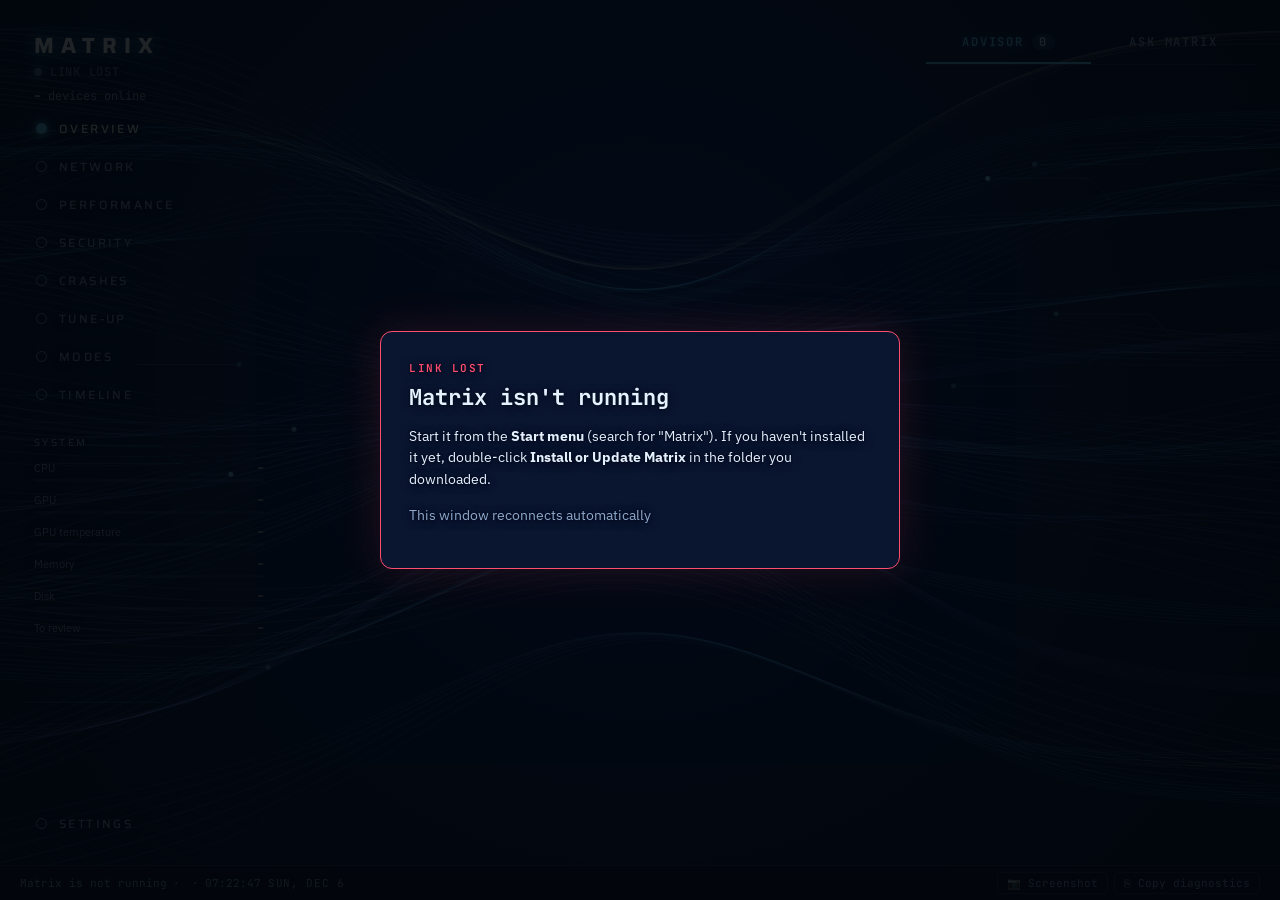
==== index.html @ edccc5d1 "Initial commit: Matrix 0.11.14 Windows system-monitoring desktop app for Rob's ASUS ROG Strix laptop" ====
<!DOCTYPE html>
<html lang="en">
<head>
  <meta charset="UTF-8">
  <meta name="viewport" content="width=device-width, initial-scale=1.0">
  <title>Matrix</title>
  <link rel="manifest" href="manifest.webmanifest">
  <link rel="icon" href="icons/matrix-192.png">
  <meta name="theme-color" content="#05080d">
  <link rel="preconnect" href="https://fonts.googleapis.com">
  <link rel="preconnect" href="https://fonts.gstatic.com" crossorigin>
  <link rel="stylesheet" href="https://fonts.googleapis.com/css2?family=Saira:wght@300;500;700&family=IBM+Plex+Sans:wght@400;500;600&family=JetBrains+Mono:wght@400;500&display=swap">
  <link rel="stylesheet" href="css/styles.css">
</head>
<body>
  <!-- Side menu · the selected view · Advisor / Ask Matrix (device details slide over it) -->
  <main class="workspace">
    <nav class="rail hud-frame" aria-label="Views">
      <div class="brand">
        <h1>MATRIX<span class="brand-sub">Live system intelligence</span></h1>
        <div class="status-line" id="status-line" aria-live="polite">
          <span class="status-dot"></span><span id="status-text">Connecting…</span>
        </div>
        <p class="brand-devices"><span id="stat-online">–</span> devices online</p>
      </div>

      <a class="rail-item" href="#overview" data-view="overview">
        <svg viewBox="0 0 24 24" aria-hidden="true"><rect x="3" y="3" width="8" height="8" rx="1.5"/><rect x="13" y="3" width="8" height="8" rx="1.5"/><rect x="3" y="13" width="8" height="8" rx="1.5"/><rect x="13" y="13" width="8" height="8" rx="1.5"/></svg>
        <span>Overview</span></a>
      <a class="rail-item" href="#network" data-view="network">
        <svg viewBox="0 0 24 24" aria-hidden="true"><circle cx="12" cy="5" r="2.5"/><circle cx="5" cy="19" r="2.5"/><circle cx="19" cy="19" r="2.5"/><path d="M12 7.5v5M12 12.5 6.5 17M12 12.5l5.5 4.5"/></svg>
        <span>Network</span><span class="rail-badge" id="badge-network" hidden></span></a>
      <a class="rail-item" href="#performance" data-view="performance">
        <svg viewBox="0 0 24 24" aria-hidden="true"><path d="M3 12h4l2.5-6 5 12 2.5-6H21"/></svg>
        <span>Performance</span></a>
      <a class="rail-item" href="#security" data-view="security">
        <svg viewBox="0 0 24 24" aria-hidden="true"><path d="M12 3 4.5 6v5.5c0 4.5 3.2 8.2 7.5 9.5 4.3-1.3 7.5-5 7.5-9.5V6L12 3Z"/><path d="m9 12 2 2 4-4"/></svg>
        <span>Security</span></a>
      <a class="rail-item" href="#events" data-view="events">
        <svg viewBox="0 0 24 24" aria-hidden="true"><path d="M12 3.5 2.5 20h19L12 3.5Z"/><path d="M12 10v4.5M12 17.2v.1"/></svg>
        <span>Crashes</span><span class="rail-badge" id="badge-events" hidden></span></a>
      <a class="rail-item" href="#tuneup" data-view="tuneup">
        <svg viewBox="0 0 24 24" aria-hidden="true"><path d="M5 4v16M12 4v16M19 4v16"/><rect x="3" y="7" width="4" height="3" rx="1"/><rect x="10" y="13" width="4" height="3" rx="1"/><rect x="17" y="9" width="4" height="3" rx="1"/></svg>
        <span>Tune-up</span></a>
      <a class="rail-item" href="#modes" data-view="modes">
        <svg viewBox="0 0 24 24" aria-hidden="true"><path d="M12 3.5v3M12 17.5v3M4.6 7l2.6 1.5M16.8 15.5l2.6 1.5M4.6 17l2.6-1.5M16.8 8.5l2.6-1.5"/><circle cx="12" cy="12" r="4"/></svg>
        <span>Modes</span></a>
      <a class="rail-item" href="#timeline" data-view="timeline">
        <svg viewBox="0 0 24 24" aria-hidden="true"><circle cx="12" cy="12" r="8.5"/><path d="M12 7v5l3.5 2"/></svg>
        <span>Timeline</span></a>
      <section class="rail-sys" aria-label="System">
        <span class="label">System</span>
        <div class="meter"><span>CPU</span><b id="m-cpu">–</b><div class="bar" id="bar-cpu"><i></i></div></div>
        <div class="meter"><span id="m-gpu-label">GPU</span><b id="m-gpu">–</b><div class="bar" id="bar-gpu"><i></i></div></div>
        <div class="meter"><span>GPU temperature</span><b id="m-temp">–</b><div class="bar" id="bar-temp"><i></i></div></div>
        <div class="meter"><span>Memory</span><b id="m-mem">–</b><div class="bar" id="bar-mem"><i></i></div></div>
        <div class="meter"><span>Disk</span><b id="m-disk">–</b><div class="bar" id="bar-disk"><i></i></div></div>
        <div class="meter"><span>To review</span><b id="stat-advice">–</b></div>
      </section>

      <a class="rail-item rail-item--bottom" href="#settings" data-view="settings">
        <svg viewBox="0 0 24 24" aria-hidden="true"><circle cx="12" cy="12" r="3"/><path d="M12 2.5v3M12 18.5v3M2.5 12h3M18.5 12h3M5.3 5.3l2.1 2.1M16.6 16.6l2.1 2.1M5.3 18.7l2.1-2.1M16.6 7.4l2.1-2.1"/></svg>
        <span>Settings</span></a>
    </nav>

    <section class="main hud-frame">
      <div class="view" id="view-overview" data-view="overview"></div>
      <div class="view" id="view-network" data-view="network" hidden></div>
      <div class="view" id="view-performance" data-view="performance" hidden></div>
      <div class="view" id="view-security" data-view="security" hidden></div>
      <div class="view" id="view-events" data-view="events" hidden></div>
      <div class="view" id="view-tuneup" data-view="tuneup" hidden></div>
      <div class="view" id="view-modes" data-view="modes" hidden></div>
      <div class="view" id="view-timeline" data-view="timeline" hidden></div>
      <div class="view" id="view-settings" data-view="settings" hidden></div>
    </section>

    <div class="side hud-frame">
      <nav class="tabs" role="tablist">
        <button class="tab is-active" type="button" role="tab" data-tab="advisor">
          Advisor <span class="count" id="advisor-count">0</span></button>
        <button class="tab" type="button" role="tab" data-tab="chat">Ask Matrix</button>
      </nav>
      <div class="side-body">
        <aside class="advisor-panel" id="advisor" aria-label="Advisor"></aside>
        <aside class="chat-panel" id="chat" aria-label="Ask Matrix" hidden></aside>
      </div>
      <!-- Device details slide over both tabs -->
      <aside class="details-panel" id="details" aria-live="polite" hidden></aside>
    </div>
  </main>

  <footer class="statusbar">
    <span id="footer-status">Waiting for Matrix…</span>
    <span class="statusbar-sep">·</span> <span id="footer-version"></span>
    <span class="statusbar-sep">·</span>
    <span class="clock"><span id="clock-time"></span> <span class="clock-date" id="clock-date"></span></span>
    <span class="statusbar-tools">
      <button class="tool-btn" type="button" data-tool="screenshot" title="Copy a screenshot of this window, ready to paste">📷 Screenshot</button>
      <button class="tool-btn" type="button" data-tool="diagnostics" title="Copy a troubleshooting report, ready to paste">⎘ Copy diagnostics</button>
    </span>
  </footer>

  <!-- Shown when the background server isn't running -->
  <div class="offline" id="offline" hidden>
    <div class="offline-card">
      <p class="offline-kicker">Link lost</p>
      <h2>Matrix isn't running</h2>
      <p>Start it from the <strong>Start menu</strong> (search for "Matrix"). If you haven't installed it yet,
        double-click <strong>Install or Update Matrix</strong> in the folder you downloaded.</p>
      <p class="dim">This window reconnects automatically<span class="dots"></span></p>
    </div>
  </div>

  <!-- A small notice for button results ("Opened Windows Update") -->
  <div class="toast" id="toast" role="status" hidden></div>

  <script type="module" src="js/app.js"></script>
</body>
</html>
---- css/styles.css ----
/* ==========================================================================
   Matrix — live system dashboard
   All colors live in :root so the theme can be changed in one place.
   ========================================================================== */

:root {
  --bg: #020817;
  --bg-elev: #08132b;
  --bg-panel: #0a1530;
  --border: rgba(120, 190, 255, 0.16);
  --text: #e6f1ff;
  --text-dim: #8fa9cc;

  --accent: #5fd4ff;
  --accent-dim: rgba(95, 212, 255, 0.14);
  --offline: #58739a;

  --sev-critical: #ff4d6d;
  --sev-high: #ff9ecf;
  --sev-medium: #ffc93d;
  --sev-low: #5fd4ff;
  --sev-info: #58739a;

  --argus: #5fd4ff;
  --momus: #c792ff;
  --gold: #f5d27a;

  --font-ui: 'IBM Plex Sans', "Segoe UI", system-ui, sans-serif;
  --font-display: 'Saira', "Segoe UI", system-ui, sans-serif;
  --font-mono: 'JetBrains Mono', ui-monospace, "SFMono-Regular", Menlo, Consolas, monospace;

  --left-width: 330px;
  --right-width: 380px;
  --glow: 0 0 18px rgba(95, 212, 255, 0.25);
}

* { box-sizing: border-box; }
[hidden] { display: none !important; }

html, body { height: 100%; margin: 0; }

/* Thin, themed scrollbars everywhere, instead of the OS's default light gray one.
   The thumb is transparent by default and only fades in while `.is-scrolling` is set
   on <body> (js/app.js toggles it on scroll and clears it ~900ms after the last scroll
   event) -- so it's there while you're actually using the scroll wheel and gone the
   rest of the time, instead of sitting on screen permanently. */
* {
  scrollbar-width: none;
  scrollbar-color: rgba(95, 212, 255, 0.3) transparent;
}
body.is-scrolling * { scrollbar-width: thin; }
::-webkit-scrollbar { width: 10px; height: 10px; }
::-webkit-scrollbar-track { background: transparent; }
::-webkit-scrollbar-thumb {
  background-color: transparent;
  border-radius: 6px;
  border: 2px solid transparent;
  background-clip: padding-box;
  transition: background-color 0.4s ease;
}
body.is-scrolling ::-webkit-scrollbar-thumb { background-color: rgba(95, 212, 255, 0.25); }
body.is-scrolling ::-webkit-scrollbar-thumb:hover { background-color: rgba(95, 212, 255, 0.45); background-clip: padding-box; }
::-webkit-scrollbar-corner { background: transparent; }
/* Chrome still draws its own gray up/down arrow buttons at each end of the track
   unless told not to -- left over from the first pass, and the mismatched OS-gray
   square against the thin cyan thumb is what read as a "glitchy" scrollbar. */
::-webkit-scrollbar-button { display: none; width: 0; height: 0; }

body {
  display: grid;
  grid-template-rows: 1fr auto;
  background: var(--bg);
  color: var(--text);
  font-family: var(--font-ui);
  font-size: 14px;
  overflow: hidden;
  text-shadow: 0 1px 10px rgba(2, 8, 23, 0.95), 0 0 2px rgba(2, 8, 23, 0.8);
}

.mono { font-family: var(--font-mono); }

/* --- Links ---------------------------------------------------------------- */

.link { stroke: var(--accent); stroke-opacity: 0.3; stroke-width: 2; }

.link-flow {
  stroke: var(--accent);
  stroke-width: 2;
  stroke-linecap: round;
  stroke-dasharray: 4 14;
  animation: flow 1.2s linear infinite;
}

.link.is-down { stroke: var(--offline); stroke-opacity: 0.6; stroke-dasharray: 6 6; }
.link-flow.is-down { display: none; }

@keyframes flow { to { stroke-dashoffset: -18; } }

/* --- Nodes ---------------------------------------------------------------- */

.node { cursor: pointer; outline: none; --type-color: var(--accent); }

.node-halo {
  fill: var(--type-color);
  fill-opacity: 0.14;
  stroke: var(--type-color);
  stroke-width: 1.5;
  stroke-opacity: 0;
  opacity: 0;
  transition: opacity 0.2s;
}

.node:hover .node-halo,
.node:focus-visible .node-halo { opacity: 0.6; }
.node.is-selected .node-halo { opacity: 1; stroke-opacity: 0.8; }

/* Slow-spinning dashed ring, like the Living Look's satellite orbits -- gives
   each device a bit of quiet motion instead of sitting as a static dot. */
.node-orbit {
  fill: none;
  stroke: var(--type-color);
  stroke-opacity: 0.3;
  stroke-width: 1;
  stroke-dasharray: 2 8;
  transform-box: fill-box;
  transform-origin: center;
  animation: node-orbit-spin 16s linear infinite;
}
@keyframes node-orbit-spin { to { transform: rotate(360deg); } }
.node.is-offline .node-orbit { display: none; }

/* Type-tinted glass: a translucent color wash per device type/status,
   a bright ring on top, and a small specular arc for a glassy feel. */
.node-tint { fill: var(--type-color); opacity: 0.2; }

.node-core {
  fill: none;
  stroke: var(--type-color);
  stroke-width: 2;
  filter: drop-shadow(0 0 5px var(--type-color));
}

.node-specular { stroke: #fff; stroke-opacity: 0.22; stroke-width: 2.5; }

.node-glyph {
  fill: var(--type-color);
  font: 700 14px var(--font-mono);
  letter-spacing: 0.06em;
  text-anchor: middle;
}

.node-name { fill: var(--text); font: 600 14px var(--font-ui); text-anchor: middle; }
.node-ip { fill: var(--text-dim); font: 11px var(--font-mono); text-anchor: middle; }
.node-traffic { fill: var(--type-color); font: 11px var(--font-mono); text-anchor: middle; }

/* Outline labels in the background color so links passing behind them stay readable. */
.node-name, .node-ip, .node-traffic {
  paint-order: stroke;
  stroke: var(--bg);
  stroke-width: 5px;
  stroke-linejoin: round;
}

.node-status {
  fill: var(--accent);
  stroke: var(--bg);
  stroke-width: 3;
  animation: pulse 2s ease-in-out infinite;
}

@keyframes pulse { 50% { opacity: 0.45; } }

.node-badge circle { fill: var(--sev-high); stroke: var(--bg); stroke-width: 2; }
.node-badge-text { fill: #111; font: 700 11px var(--font-mono); text-anchor: middle; }
.node-badge.is-hidden { display: none; }

/* Offline state -- the JS sets --type-color to var(--offline) already; this
   just adjusts what doesn't come from that variable. */
.node.is-offline .node-core { stroke-dasharray: 4 4; filter: none; }
.node.is-offline .node-specular { display: none; }
.node.is-offline .node-traffic { fill: var(--offline); }
.node.is-offline .node-name { fill: var(--text-dim); }
.node.is-offline .node-status { fill: var(--sev-critical); animation: none; }

/* Devices with high/critical alerts -- --type-color is already sev-critical. */
.node.is-threat .node-badge circle { fill: var(--sev-critical); }
.node.is-threat .node-halo { fill-opacity: 0.14; }

/* Nodes fade in when they first appear */
.node { animation: node-in 0.6s ease-out; }
@keyframes node-in { from { opacity: 0; } }

.panel-header {
  position: sticky;
  top: 0;
  display: flex;
  align-items: center;
  gap: 12px;
  padding: 18px 20px;
  background: var(--bg-panel);
  border-bottom: 1px solid var(--border);
}

.panel-glyph {
  display: grid;
  place-items: center;
  width: 44px;
  height: 44px;
  flex-shrink: 0;
  border: 1px solid var(--accent);
  border-radius: 8px;
  font: 700 13px var(--font-mono);
  color: var(--accent);
  background: var(--accent-dim);
}

.panel-title h2 { margin: 0; font-size: 18px; }
.panel-title p { margin: 2px 0 0; font-size: 12px; color: var(--text-dim); }

.panel-close {
  width: 32px;
  height: 32px;
  margin-left: auto;
  border: 1px solid var(--border);
  border-radius: 6px;
  background: transparent;
  color: var(--text-dim);
  font-size: 18px;
  line-height: 1;
  cursor: pointer;
}

.panel-close:hover,
.panel-close:focus-visible { color: var(--text); border-color: var(--accent); outline: none; }

.panel-section { padding: 16px 20px; border-bottom: 1px solid var(--border); }

.panel-section h3 {
  display: flex;
  align-items: center;
  gap: 8px;
  margin: 0 0 12px;
  font-size: 11px;
  font-weight: 600;
  text-transform: uppercase;
  letter-spacing: 0.08em;
  color: var(--text-dim);
}

.count {
  padding: 0 7px;
  border-radius: 10px;
  background: var(--border);
  font-family: var(--font-mono);
  color: var(--text);
}

.kv { display: grid; grid-template-columns: 100px 1fr; gap: 10px 12px; margin: 0; }
.kv dt { color: var(--text-dim); }
.kv dd { margin: 0; }

.status-pill {
  display: inline-flex;
  align-items: center;
  gap: 6px;
  padding: 2px 10px;
  border-radius: 999px;
  font: 12px var(--font-mono);
  text-transform: uppercase;
}

.status-pill::before {
  content: "";
  width: 7px;
  height: 7px;
  border-radius: 50%;
  background: currentColor;
}

.status-pill--online { color: var(--accent); background: var(--accent-dim); }
.status-pill--offline { color: var(--sev-critical); background: rgba(255, 77, 109, 0.12); }

.traffic { display: grid; grid-template-columns: 1fr 1fr; gap: 10px; }

.traffic-tile {
  padding: 10px 12px;
  border: 1px solid var(--border);
  border-radius: 8px;
  background: var(--bg-elev);
}

.traffic-tile span {
  font-size: 11px;
  text-transform: uppercase;
  letter-spacing: 0.06em;
  color: var(--text-dim);
}

.traffic-tile strong {
  display: block;
  margin-top: 4px;
  font: 600 18px var(--font-mono);
  color: var(--accent);
}

.conn-table { width: 100%; border-collapse: collapse; }

.conn-table th {
  padding: 0 8px 6px 0;
  text-align: left;
  font-size: 11px;
  font-weight: 500;
  color: var(--text-dim);
}

.conn-table td {
  padding: 7px 8px 7px 0;
  border-top: 1px solid var(--border);
  font: 12px var(--font-mono);
  vertical-align: top;
}

.conn-table .conn-service { font-family: var(--font-ui); color: var(--text-dim); }

.alerts { display: grid; gap: 8px; margin: 0; padding: 0; list-style: none; }

.alert {
  --sev: var(--sev-info);
  padding: 10px 12px;
  border-left: 3px solid var(--sev);
  border-radius: 6px;
  background: var(--bg-elev);
}

.alert--critical { --sev: var(--sev-critical); }
.alert--high { --sev: var(--sev-high); }
.alert--medium { --sev: var(--sev-medium); }
.alert--low { --sev: var(--sev-low); }
.alert--info { --sev: var(--sev-info); }

.alert-head { display: flex; align-items: center; gap: 8px; }

.sev-tag {
  padding: 1px 6px;
  border: 1px solid var(--sev);
  border-radius: 4px;
  font: 10px var(--font-mono);
  text-transform: uppercase;
  color: var(--sev);
}

.alert-title { font-weight: 600; }
.alert-detail { margin: 6px 0 4px; font-size: 13px; color: var(--text-dim); }
.alert-time { font: 11px var(--font-mono); color: var(--text-dim); }

.empty { margin: 0; color: var(--text-dim); }

/* --- Status bar ----------------------------------------------------------- */

.statusbar {
  padding: 6px 20px;
  background: var(--bg-elev);
  border-top: 1px solid var(--border);
  font: 11px var(--font-mono);
  color: var(--text-dim);
}

.statusbar-sep { margin: 0 6px; }

.conn-process {
  display: block;
  font: 11px var(--font-mono);
  color: var(--accent);
  opacity: 0.8;
}

/* --- "Learn more" explainers inside alerts ------------------------------- */

.alert-learn { margin-top: 8px; }

.alert-learn summary {
  cursor: pointer;
  list-style: none;
  font: 12px var(--font-mono);
  color: var(--accent);
}

.alert-learn summary::-webkit-details-marker { display: none; }
.alert-learn summary::before { content: "▸ "; }
.alert-learn[open] summary::before { content: "▾ "; }

.learn { margin: 6px 0 0; }

.learn dt {
  margin-top: 10px;
  font: 11px var(--font-mono);
  text-transform: uppercase;
  letter-spacing: 0.06em;
  color: var(--sev);
}

.learn dd { margin: 2px 0 0; font-size: 13px; line-height: 1.5; }

code {
  padding: 1px 5px;
  border-radius: 4px;
  background: var(--bg);
  font: 12px var(--font-mono);
  color: var(--accent);
}

/* --- Buttons -------------------------------------------------------------- */

.btn {
  padding: 8px 14px;
  border: 1px solid var(--border);
  border-radius: 6px;
  background: var(--bg-elev);
  color: var(--text);
  font: 600 13px var(--font-ui);
  cursor: pointer;
}

.btn:hover:not(:disabled) { border-color: var(--accent); }
.btn:focus-visible { outline: 2px solid var(--accent); outline-offset: 2px; }
.btn:disabled { opacity: 0.5; cursor: not-allowed; }
.btn--ghost { background: transparent; }
.btn--primary { background: var(--accent); border-color: var(--accent); color: #04130e; }
.btn--primary:hover:not(:disabled) { filter: brightness(1.1); }


.btn--small { padding: 4px 10px; font-size: 12px; }
.dim { color: var(--text-dim); }
.ok-text { color: var(--accent); }
.warn-text { color: var(--sev-medium); }
.num { text-align: right; font-variant-numeric: tabular-nums; }

/* --- Brand block, top of the rail ------------------------------------------ */

.brand { display: flex; flex-direction: column; gap: 6px; padding: 10px 10px 4px; }

.brand h1 {
  margin: 0;
  display: flex;
  flex-direction: column;
  font: 700 22px/1.1 var(--font-display);
  letter-spacing: 0.32em;
  color: #fff;
  text-shadow: 0 0 18px rgba(95, 212, 255, 0.7);
}

.brand-sub {
  margin-top: 6px;
  font: 400 11px var(--font-ui);
  letter-spacing: 0.04em;
  text-transform: none;
  color: var(--text-dim);
}

.brand-devices { margin: 2px 0 0; font: 12px var(--font-mono); color: var(--text-dim); }
.brand-devices span { color: var(--text); font-weight: 600; }

/* Overall status: green / amber / red depending on the worst advice */
.status-line {
  --tone: var(--text-dim);
  display: flex;
  align-items: center;
  gap: 8px;
  font: 600 12px var(--font-mono);
  letter-spacing: 0.06em;
  text-transform: uppercase;
  color: var(--tone);
}

.status-line[data-level="ok"] { --tone: var(--accent); }
.status-line[data-level="warn"] { --tone: var(--sev-medium); }
.status-line[data-level="danger"],
.status-line[data-level="critical"] { --tone: var(--sev-critical); }

/* Critical items flash; nothing else does. */
.status-line[data-level="critical"] { animation: critical-flash 1.2s ease-in-out infinite; }
@keyframes critical-flash { 50% { opacity: 0.6; } }
.status-line[data-level="offline"] { --tone: var(--offline); }

.status-dot {
  width: 8px;
  height: 8px;
  border-radius: 50%;
  background: var(--tone);
  box-shadow: 0 0 10px var(--tone);
  animation: pulse 2s ease-in-out infinite;
}

.stat-value.is-warning { color: var(--sev-medium); }

.clock { font-family: var(--font-mono); }
.clock-date { color: var(--text-dim); text-transform: uppercase; letter-spacing: 0.06em; }

/* --- System meters, bottom of the rail -------------------------------------- */

.rail-sys { padding: 12px 10px; display: flex; flex-direction: column; gap: 10px; margin-top: 8px; border-top: 1px solid var(--border); }
.rail-sys .label { font: 500 10px var(--font-display); letter-spacing: 0.24em; text-transform: uppercase; color: var(--text-dim); }
.meter { display: grid; grid-template-columns: 1fr auto; gap: 3px 8px; align-items: baseline; }
.meter span { font-size: 11px; color: var(--text-dim); }
.meter b { font: 500 12px var(--font-mono); font-variant-numeric: tabular-nums; color: var(--text); }
.meter .bar { grid-column: 1 / -1; height: 3px; border-radius: 2px; background: rgba(143, 169, 204, 0.16); overflow: hidden; }
.meter .bar i { display: block; height: 100%; width: 0; background: var(--accent); box-shadow: 0 0 8px var(--accent); transition: width 0.8s ease; }
.meter .bar.warn i { background: var(--sev-medium); box-shadow: 0 0 8px var(--sev-medium); }
.meter .bar.crit i { background: var(--sev-critical); box-shadow: 0 0 8px var(--sev-critical); }

/* --- Workspace: side menu · view · Advisor/Ask Matrix ---------------------- */

.workspace {
  display: grid;
  grid-template-columns: 250px minmax(0, 1fr) var(--right-width);
  gap: 16px 24px;
  min-height: 0;
  padding: 20px 24px;
}

/* "No boxes": panels sit directly on the flowing background, text carries its own
   shadow (see body's text-shadow) instead of a box to sit on. */
.hud-frame {
  position: relative;
  min-height: 0;
  border: 0;
  background: none;
}

.map-area {
  position: relative;
  height: min(62vh, 620px);
  min-height: 360px;
  margin-bottom: 14px;
  overflow: hidden;
  border-radius: 10px;
  background: rgba(8, 19, 43, 0.4);
  backdrop-filter: blur(2px);
  background-image: radial-gradient(ellipse at 50% 40%, rgba(95, 212, 255, 0.07), transparent 65%);
}

.map-label {
  position: absolute;
  top: 12px;
  left: 16px;
  font: 600 11px var(--font-mono);
  letter-spacing: 0.14em;
  text-transform: uppercase;
  color: var(--text-dim);
}

.map-legend { display: flex; flex-wrap: wrap; gap: 6px 18px; margin: -6px 0 14px; }
.map-legend span { display: inline-flex; align-items: center; gap: 6px; font-size: 11px; color: var(--text-dim); }
.map-legend i {
  width: 9px;
  height: 9px;
  border-radius: 50%;
  background: var(--type-color);
  box-shadow: 0 0 6px var(--type-color);
}

.network-svg { display: block; width: 100%; height: 100%; }

/* --- Left: this PC -------------------------------------------------------- */

.system-panel { overflow-y: auto; }

.hud-section { padding: 16px 18px; border-bottom: 1px solid var(--border); }
.hud-section:last-child { border-bottom: 0; }

.hud-section h3, .panel-section h3 {
  display: flex;
  align-items: center;
  gap: 8px;
  margin: 0 0 12px;
  font: 600 11px var(--font-mono);
  text-transform: uppercase;
  letter-spacing: 0.1em;
  color: var(--text-dim);
}

.hud-title { margin: 0; font: 700 18px var(--font-mono); letter-spacing: 0.04em; color: var(--text); }
.hud-meta { margin: 3px 0 0; font-size: 12px; color: var(--text-dim); }

.gauges { display: grid; grid-template-columns: repeat(auto-fit, minmax(68px, 1fr)); gap: 10px 6px; }

.gauge {
  --tone: var(--accent);
  position: relative;
  display: flex;
  flex-direction: column;
  align-items: center;
  text-align: center;
}

.gauge--warn { --tone: var(--sev-medium); }
.gauge--danger { --tone: var(--sev-critical); }
.gauge--idle { --tone: var(--offline); }

.gauge svg { width: 72px; height: 72px; transform: rotate(-90deg); }
.gauge-track { fill: none; stroke: var(--border); stroke-width: 6; }

.gauge-arc {
  fill: none;
  stroke: var(--tone);
  stroke-width: 6;
  stroke-linecap: round;
  filter: drop-shadow(0 0 4px var(--tone));
  transition: stroke-dasharray 0.8s ease;
}

.gauge-value {
  position: absolute;
  top: 26px;
  width: 100%;
  font: 700 15px var(--font-mono);
  color: var(--tone);
}

.gauge-label { margin-top: 4px; font: 600 10px var(--font-mono); letter-spacing: 0.1em; text-transform: uppercase; color: var(--text-dim); }
.gauge-sub { font: 10px var(--font-mono); color: var(--text-dim); }

.sparkline { display: block; width: 100%; height: 40px; margin-top: 14px; }
.sparkline-line { fill: none; stroke: var(--accent); stroke-width: 1.5; vector-effect: non-scaling-stroke; }
.sparkline-fill { fill: rgba(95, 212, 255, 0.12); stroke: none; }

.facts { display: grid; grid-template-columns: repeat(auto-fit, minmax(90px, 1fr)); gap: 10px; margin-top: 12px; }
.facts span { display: block; font: 10px var(--font-mono); letter-spacing: 0.1em; text-transform: uppercase; color: var(--text-dim); }
.facts strong { font: 600 13px var(--font-mono); }

.health { display: grid; gap: 6px; margin: 0; padding: 0; list-style: none; }

.health-row {
  --tone: var(--text-dim);
  display: grid;
  grid-template-columns: 20px 110px 1fr;
  align-items: center;
  gap: 8px;
  font-size: 13px;
}

.health-row--good { --tone: var(--accent); }
.health-row--bad { --tone: var(--sev-critical); }

.health-icon {
  display: grid;
  place-items: center;
  width: 18px;
  height: 18px;
  border: 1px solid var(--tone);
  border-radius: 50%;
  font: 700 10px var(--font-mono);
  color: var(--tone);
}

.health-label { color: var(--text-dim); }
.health-row--bad .health-text { color: var(--sev-critical); }

.disk + .disk { margin-top: 12px; }
.disk-head { display: flex; justify-content: space-between; margin-bottom: 6px; font-size: 12px; color: var(--text-dim); }

.bar { height: 6px; border-radius: 3px; background: var(--border); overflow: hidden; }
.bar span { display: block; height: 100%; border-radius: 3px; background: var(--accent); box-shadow: 0 0 8px var(--accent); }
.bar--warn span { background: var(--sev-medium); box-shadow: none; }
.bar--danger span { background: var(--sev-critical); box-shadow: none; }

.proc-table { width: 100%; border-collapse: collapse; font-size: 12px; }
.proc-table th { padding-bottom: 6px; text-align: left; font: 500 11px var(--font-ui); color: var(--text-dim); }
.proc-table th.num { text-align: right; }
.proc-table td { padding: 5px 0; border-top: 1px solid var(--border); font-family: var(--font-mono); }
.proc-table td:first-child { max-width: 150px; overflow: hidden; text-overflow: ellipsis; white-space: nowrap; }

/* --- Right: advisor + device details -------------------------------------- */

.side { display: flex; flex-direction: column; overflow: hidden; }

/* Tabs: Advisor / Ask Matrix */
.tabs { display: flex; flex-shrink: 0; border-bottom: 1px solid var(--border); }

.tab {
  flex: 1;
  display: flex;
  align-items: center;
  justify-content: center;
  gap: 8px;
  padding: 14px 10px 12px;
  border: 0;
  border-bottom: 2px solid transparent;
  background: none;
  color: var(--text-dim);
  font: 700 12px var(--font-mono);
  letter-spacing: 0.16em;
  text-transform: uppercase;
  cursor: pointer;
}

.tab:hover { color: var(--text); }
.tab:focus-visible { outline: 2px solid var(--accent); outline-offset: -2px; }
.tab.is-active { color: var(--accent); border-bottom-color: var(--accent); text-shadow: 0 0 10px rgba(95, 212, 255, 0.4); }

.side-body { position: relative; flex: 1; min-height: 0; }

.advisor-panel, .details-panel { position: absolute; inset: 0; overflow-y: auto; border-radius: 10px; }
.advisor-panel { border-radius: 0 0 10px 10px; }

.ask-link {
  margin-top: 8px;
  padding: 0;
  border: 0;
  background: none;
  font: 12px var(--font-mono);
  color: var(--text-dim);
  cursor: pointer;
}

.ask-link:hover, .ask-link:focus-visible { color: var(--accent); outline: none; }

/* --- Ask Matrix chat ------------------------------------------------------ */

.chat-panel { position: absolute; inset: 0; display: flex; flex-direction: column; }
.chat-panel[hidden] { display: none; }

.chat-status {
  --tone: var(--text-dim);
  display: flex;
  align-items: center;
  gap: 8px;
  padding: 10px 16px;
  border-bottom: 1px solid var(--border);
  font: 11px var(--font-mono);
  color: var(--tone);
}

.chat-status[data-level="ok"] { --tone: var(--accent); }
.chat-status[data-level="warn"] { --tone: var(--sev-medium); }
.chat-status[data-level="danger"] { --tone: var(--sev-critical); }

.chat-log { position: relative; flex: 1; min-height: 0; overflow-y: auto; padding: 14px; display: flex; flex-direction: column; gap: 10px; }

.chat-welcome { margin: auto 0; text-align: center; line-height: 1.5; }
.chips { display: flex; flex-wrap: wrap; justify-content: center; gap: 8px; margin-top: 14px; }

.chip {
  padding: 7px 12px;
  border: 1px solid var(--border);
  border-radius: 999px;
  background: var(--bg-elev);
  color: var(--text);
  font: 12px var(--font-ui);
  cursor: pointer;
}

.chip:hover, .chip:focus-visible { border-color: var(--accent); color: var(--accent); outline: none; }

.msg { max-width: 92%; padding: 10px 12px; border-radius: 10px; font-size: 13px; line-height: 1.55; overflow-wrap: anywhere; }
.msg p { margin: 0 0 8px; }
.msg p:last-child { margin-bottom: 0; }
.msg ul, .msg ol { margin: 0 0 8px; padding-left: 20px; }
.msg li + li { margin-top: 3px; }
.msg pre { margin: 0 0 8px; padding: 8px 10px; border-radius: 6px; background: var(--bg); overflow-x: auto; }
.msg pre code { padding: 0; background: none; white-space: pre; }

.msg--user { align-self: flex-end; background: var(--accent-dim); border: 1px solid rgba(95, 212, 255, 0.35); }
.msg--assistant { align-self: flex-start; background: var(--bg-elev); border: 1px solid var(--border); }
.msg-error { color: var(--sev-critical); }

.chat-form { flex-shrink: 0; padding: 12px 14px; border-top: 1px solid var(--border); }

.chat-form textarea {
  width: 100%;
  padding: 10px 12px;
  border: 1px solid var(--border);
  border-radius: 8px;
  background: var(--bg);
  color: var(--text);
  font: 14px var(--font-ui);
  resize: none;
}

.chat-form textarea:focus { outline: none; border-color: var(--accent); box-shadow: var(--glow); }

.chat-controls { display: flex; align-items: center; gap: 8px; margin-top: 8px; }
.chat-controls .btn--primary { margin-left: auto; }
.think-toggle { display: flex; align-items: center; gap: 6px; font-size: 12px; color: var(--text); cursor: pointer; }
.think-toggle input { accent-color: var(--accent); }
.details-panel { z-index: 2; background: rgba(8, 19, 43, 0.92); backdrop-filter: blur(6px); animation: slide-in 0.18s ease-out; }

@keyframes slide-in { from { transform: translateX(16px); opacity: 0; } }

.panel-bar {
  position: sticky;
  top: 0;
  z-index: 1;
  display: flex;
  align-items: center;
  gap: 10px;
  padding: 16px 18px;
  background: var(--bg-panel);
  border-bottom: 1px solid var(--border);
}

.panel-bar h2 { margin: 0; font: 700 14px var(--font-mono); letter-spacing: 0.2em; text-transform: uppercase; color: var(--accent); }

.all-clear { padding: 40px 24px; text-align: center; }
.all-clear p { line-height: 1.5; }

.all-clear-mark {
  display: grid;
  place-items: center;
  width: 64px;
  height: 64px;
  margin: 0 auto 16px;
  border: 2px solid var(--accent);
  border-radius: 50%;
  font-size: 28px;
  color: var(--accent);
  box-shadow: var(--glow), inset var(--glow);
}

.advice-list { display: grid; gap: 6px; margin: 0; padding: 4px; list-style: none; }

/* Boxless: a colored dot instead of a bordered card (see design/matrix-living-core.html) */
.advice {
  --sev: var(--sev-info);
  position: relative;
  padding: 10px 4px 10px 16px;
  border: 0;
  border-radius: 0;
  background: none;
  overflow: hidden;
}
.advice::before { content: ""; position: absolute; left: 2px; top: 15px; width: 7px; height: 7px; border-radius: 50%; background: var(--sev); box-shadow: 0 0 10px var(--sev); }

.advice--high { --sev: var(--sev-critical); }
.advice--medium { --sev: var(--sev-medium); }
.advice--low { --sev: var(--sev-low); }
.advice--info { --sev: var(--sev-info); }

.advice-head { display: flex; align-items: center; gap: 8px; }
.advice-area { font: 600 10px var(--font-display); letter-spacing: 0.2em; text-transform: uppercase; color: var(--sev); }
.advice-title { margin: 6px 0 4px; font: 600 15px/1.3 var(--font-ui); color: #fff; }
.advice-detail { margin: 0; font-size: 12px; line-height: 1.45; color: var(--text-dim); }

.advice-fix { margin-top: 8px; }
.advice-fix summary { cursor: pointer; list-style: none; font: 12px var(--font-mono); color: var(--accent); }
.advice-fix summary::-webkit-details-marker { display: none; }
.advice-fix summary::before { content: "▸ "; }
.advice-fix[open] summary::before { content: "▾ "; }
.advice-fix ol { margin: 8px 0 0; padding-left: 20px; font-size: 13px; line-height: 1.55; }
.advice-fix li + li { margin-top: 4px; }

.hint { margin: 0 0 10px; font-size: 12px; line-height: 1.5; color: var(--text-dim); }
.digest-text { margin: 0 0 10px; font-size: 13px; line-height: 1.6; white-space: pre-line; }

/* Name & type form in the device panel */
.name-form { display: grid; gap: 10px; }
.field { display: grid; gap: 4px; }
.field span { font: 10px var(--font-mono); letter-spacing: 0.1em; text-transform: uppercase; color: var(--text-dim); }

.field input,
.field select {
  width: 100%;
  padding: 8px 10px;
  border: 1px solid var(--border);
  border-radius: 6px;
  background: var(--bg);
  color: var(--text);
  font: 14px var(--font-ui);
}

.field input:focus,
.field select:focus { outline: none; border-color: var(--accent); box-shadow: var(--glow); }

.form-actions { display: flex; flex-wrap: wrap; align-items: center; gap: 8px; }
.form-status { flex-basis: 100%; overflow-wrap: anywhere; }
.form-status { font: 12px var(--font-mono); color: var(--text-dim); }
.form-status[data-tone="ok"] { color: var(--accent); }
.form-status[data-tone="error"] { color: var(--sev-critical); }

.snippet {
  display: flex;
  align-items: flex-start;
  gap: 8px;
  padding: 10px;
  border: 1px dashed var(--border);
  border-radius: 6px;
  background: var(--bg);
}

.snippet code { flex: 1; padding: 0; background: none; font-size: 11px; line-height: 1.5; word-break: break-all; }

/* --- Status bar ----------------------------------------------------------- */

.statusbar {
  padding: 6px 20px;
  background: var(--bg-elev);
  border-top: 1px solid var(--border);
  font: 11px var(--font-mono);
  color: var(--text-dim);
}

.statusbar-sep { margin: 0 6px; }

/* --- Offline overlay ------------------------------------------------------ */

.offline {
  position: fixed;
  inset: 0;
  z-index: 20;
  display: grid;
  place-items: center;
  padding: 16px;
  background: rgba(2, 5, 9, 0.88);
  animation: fade-in 0.2s ease-out;
}

@keyframes fade-in { from { opacity: 0; } }

.offline-card {
  width: min(520px, 100%);
  padding: 28px;
  border: 1px solid var(--sev-critical);
  border-radius: 12px;
  background: var(--bg-panel);
  box-shadow: 0 0 40px rgba(255, 77, 109, 0.15);
}

.offline-kicker { margin: 0 0 6px; font: 600 11px var(--font-mono); letter-spacing: 0.14em; text-transform: uppercase; color: var(--sev-critical); }
.offline-card h2 { margin: 0 0 12px; font: 700 22px var(--font-mono); }
.offline-card p { line-height: 1.55; }
.offline-card pre { padding: 12px 14px; border-radius: 8px; background: var(--bg); }
.offline-card pre code { padding: 0; font-size: 14px; }

.dots::after { content: ""; animation: dots 1.5s steps(4) infinite; }
@keyframes dots { 25% { content: "."; } 50% { content: ".."; } 75% { content: "..."; } }

/* --- Side menu ------------------------------------------------------------ */

.rail { display: flex; flex-direction: column; gap: 2px; padding: 4px 0; overflow: hidden auto; }

.rail-item {
  position: relative;
  display: flex;
  align-items: center;
  gap: 12px;
  min-height: 36px;
  padding: 0 12px;
  border-radius: 9px;
  color: var(--text-dim);
  font: 500 12px var(--font-display);
  letter-spacing: 0.2em;
  text-transform: uppercase;
  text-decoration: none;
}
.rail-item::before { content: ""; width: 9px; height: 9px; border-radius: 50%; border: 1.5px solid currentColor; flex: none; }
.rail-item svg { display: none; }
.rail-item:hover { color: var(--text); background: rgba(95, 212, 255, 0.06); }
.rail-item:focus-visible { outline: 2px solid var(--accent); outline-offset: 2px; }
.rail-item.is-active { color: #fff; background: none; box-shadow: none; }
.rail-item.is-active::before { background: var(--accent); border-color: var(--accent); box-shadow: 0 0 10px var(--accent); }
.rail-item--bottom { margin-top: auto; }

.rail-badge {
  margin-left: auto;
  min-width: 18px;
  padding: 1px 5px;
  border-radius: 9px;
  background: var(--sev-medium);
  color: #111;
  font: 700 10px var(--font-mono);
  text-align: center;
}

#badge-events { background: var(--sev-critical); color: #fff; }

/* --- Views ------------------------------------------------------------------ */

.main { overflow: hidden; }
.view { position: absolute; inset: 0; overflow: hidden auto; padding: 20px 22px 28px; }
.view[hidden] { display: none; }

.view-head { display: flex; flex-wrap: wrap; align-items: baseline; gap: 6px 14px; margin-bottom: 16px; }
.view-head h1 { margin: 0; font: 300 26px var(--font-display); letter-spacing: 0.1em; text-transform: uppercase; color: #fff; text-shadow: 0 0 14px rgba(95, 212, 255, 0.4); }
.view-head p { flex: 1 1 100%; order: 3; margin: 0; font-size: 13px; }
.view-actions { display: flex; flex-wrap: wrap; align-items: center; gap: 8px; margin-left: auto; }

.cards { display: grid; grid-template-columns: repeat(auto-fill, minmax(min(320px, 100%), 1fr)); gap: 14px; }

.card {
  min-width: 0;
  padding: 16px 18px;
  border: 0;
  border-radius: 10px;
  background: rgba(8, 19, 43, 0.4);
  backdrop-filter: blur(2px);
  overflow-wrap: break-word;
}

.card--wide { grid-column: 1 / -1; }
.card--flat { background: rgba(8, 19, 43, 0.55); }
.card--link { cursor: pointer; transition: border-color 0.15s, box-shadow 0.15s; }
.card--link:hover, .card--link:focus-visible { border-color: var(--accent); box-shadow: var(--glow); outline: none; }

.card-head { display: flex; align-items: center; gap: 8px; margin-bottom: 12px; }
.card-head h3 { margin: 0; font: 500 11px var(--font-display); letter-spacing: 0.22em; text-transform: uppercase; color: var(--text-dim); }
.card-go { margin-left: auto; color: var(--text-dim); }
.card--link:hover .card-go { color: var(--accent); }
.card-btn { margin-left: auto; }
.card p { line-height: 1.5; }

.big-stats { display: grid; grid-template-columns: repeat(auto-fit, minmax(80px, 1fr)); gap: 10px; }
.big-stats strong { display: block; font: 700 26px var(--font-mono); line-height: 1.1; }
.big-stats span { font: 10px var(--font-mono); letter-spacing: 0.08em; text-transform: uppercase; color: var(--text-dim); }

.ok-text strong, .ok-text { color: var(--accent); }
.warn-text strong, .warn-text { color: var(--sev-medium); }
.bad-text strong, .bad-text { color: var(--sev-critical); }
.big-stats span { color: var(--text-dim) !important; }

.truncate { display: block; overflow: hidden; text-overflow: ellipsis; white-space: nowrap; }
.is-dim { opacity: 0.55; }
.path { padding: 8px 10px; border-radius: 6px; background: var(--bg); font-size: 12px; word-break: break-all; }

/* Tables */
.data-table { width: 100%; border-collapse: collapse; font-size: 13px; table-layout: auto; }
.data-table th { padding: 0 10px 8px 0; text-align: left; font: 500 11px var(--font-ui); color: var(--text-dim); }
.data-table td { padding: 8px 10px 8px 0; border-top: 1px solid var(--border); vertical-align: top; overflow-wrap: break-word; word-break: normal; }
.data-table .num { white-space: nowrap; }
.data-table--clickable tbody tr { cursor: pointer; }
.data-table--clickable tbody tr:hover td { background: rgba(95, 212, 255, 0.04); }
.data-table--clickable tbody tr.is-selected td { background: var(--accent-dim); }
.data-table--clickable tbody tr:focus-visible { outline: 2px solid var(--accent); outline-offset: -2px; }

.dot { display: inline-block; width: 8px; height: 8px; border-radius: 50%; }
.dot--on { background: var(--accent); box-shadow: 0 0 6px var(--accent); }
.dot--off { background: var(--offline); }

.plain-list { margin: 0; padding: 0; list-style: none; display: grid; gap: 8px; }
.plain-list--notes li { display: grid; gap: 2px; padding-bottom: 8px; border-bottom: 1px solid var(--border); font-size: 13px; }
.plain-list--notes li:last-child { border-bottom: 0; }

.row-actions { display: flex; flex-wrap: wrap; align-items: center; gap: 10px; margin-top: 10px; }
.row-actions .ask-link { margin-top: 0; }

.health--buttons .health-row { grid-template-columns: 20px 120px minmax(0, 1fr) auto; }
.health-row { grid-template-columns: 20px 110px minmax(0, 1fr) 0; }
.health-text { min-width: 0; overflow-wrap: anywhere; }

.all-clear--small { padding: 18px 10px; }
.all-clear--small .all-clear-mark { width: 44px; height: 44px; font-size: 20px; margin-bottom: 10px; }

.toggle-inline { display: flex; align-items: center; gap: 6px; font-size: 12px; cursor: pointer; }
.toggle-inline input { accent-color: var(--accent); }
.trust-hint { margin: -6px 0 12px; }

/* Settings switches */
.switch-row { display: flex; align-items: flex-start; gap: 12px; padding: 10px 0; border-top: 1px solid var(--border); cursor: pointer; }
.switch-row:first-of-type { border-top: 0; }
.switch-row > span { display: grid; gap: 2px; font-size: 13px; }

.switch-row input {
  appearance: none;
  flex-shrink: 0;
  width: 38px;
  height: 22px;
  margin: 0;
  border-radius: 11px;
  background: var(--border);
  position: relative;
  cursor: pointer;
  transition: background 0.15s;
}

.switch-row input::after {
  content: "";
  position: absolute;
  top: 3px;
  left: 3px;
  width: 16px;
  height: 16px;
  border-radius: 50%;
  background: var(--text-dim);
  transition: transform 0.15s, background 0.15s;
}

.switch-row input:checked { background: var(--accent-dim); box-shadow: inset 0 0 0 1px var(--accent); }
.switch-row input:checked::after { transform: translateX(16px); background: var(--accent); }
.switch-row input:focus-visible { outline: 2px solid var(--accent); outline-offset: 2px; }
.switch-row input:disabled { cursor: not-allowed; }

.danger-btn { border-color: rgba(255, 77, 109, 0.5); color: var(--sev-critical); }
.danger-btn:hover:not(:disabled) { border-color: var(--sev-critical); }

/* Device panel: saved one-liner */
.saved-summary p { margin: 0 0 10px; line-height: 1.5; }

/* Charts */
.chart { display: grid; grid-template-columns: 38px minmax(0, 1fr); grid-template-rows: 150px auto; gap: 4px 8px; }
.chart--empty { display: block; }
.chart-y { display: flex; flex-direction: column; justify-content: space-between; font: 10px var(--font-mono); color: var(--text-dim); text-align: right; }
.chart-plot { position: relative; border-left: 1px solid var(--border); border-bottom: 1px solid var(--border); cursor: crosshair; }
.chart-plot svg { display: block; width: 100%; height: 100%; }
.chart-grid { stroke: var(--border); stroke-dasharray: 3 4; vector-effect: non-scaling-stroke; }
.chart-area { fill: rgba(95, 212, 255, 0.1); }
.chart-line { fill: none; stroke: var(--accent); stroke-width: 2; stroke-linejoin: round; vector-effect: non-scaling-stroke; }
.chart-cross { position: absolute; top: 0; bottom: 0; width: 1px; background: var(--text-dim); pointer-events: none; }
.chart-tip {
  position: absolute;
  top: -6px;
  transform: translate(-50%, -100%);
  padding: 4px 8px;
  border: 1px solid var(--border);
  border-radius: 6px;
  background: var(--bg);
  font: 11px var(--font-mono);
  white-space: nowrap;
  pointer-events: none;
}
.chart-x { grid-column: 2; display: flex; justify-content: space-between; font: 10px var(--font-mono); color: var(--text-dim); }

/* Toast */
.toast {
  position: fixed;
  bottom: 44px;
  left: 50%;
  z-index: 30;
  transform: translateX(-50%);
  padding: 8px 16px;
  border: 1px solid var(--accent);
  border-radius: 999px;
  background: var(--bg-panel);
  font: 12px var(--font-mono);
  color: var(--accent);
  animation: fade-in 0.15s ease-out;
}

.toast[data-tone="error"] { border-color: var(--sev-critical); color: var(--sev-critical); }

/* No sideways scrolling anywhere */
.side, .advisor-panel, .details-panel, .chat-log, .view { overflow-x: hidden; }
.advice, .alert, .msg { overflow-wrap: anywhere; }

/* --- Narrower screens ----------------------------------------------------- */

@media (max-width: 1300px) {
  :root { --right-width: 330px; }
  .brand-sub { display: none; }
}

@media (max-width: 980px) {
  body { overflow: auto; height: auto; }
  .topbar { flex-wrap: wrap; gap: 12px 20px; }
  .stats { margin-left: 0; }
  .workspace { grid-template-columns: 1fr; }
  .rail { flex-direction: row; overflow-x: auto; }
  .rail-item--bottom { margin-top: 0; }
  .main { height: 75vh; }
  .side { height: 70vh; }
}


/* --- 0.9: Advisor lifecycle -------------------------------------------------- */

.advice--critical { --sev: var(--sev-critical); animation: advice-flash 1.2s ease-in-out infinite; }
.advice--attention { --sev: var(--sev-medium); }
.advice--fyi { --sev: var(--sev-low); }
@keyframes advice-flash { 50% { background-color: rgba(255, 77, 109, 0.06); } }

.urgency-tag {
  padding: 0;
  border: 0;
  font: 600 10px var(--font-display);
  letter-spacing: 0.24em;
  text-transform: uppercase;
  color: var(--sev);
}

.advice--critical .urgency-tag { background: var(--sev-critical); color: #fff; }

.new-tag {
  margin-left: auto;
  padding: 1px 7px;
  border-radius: 999px;
  background: var(--accent);
  color: #04130e;
  font: 700 10px var(--font-mono);
  text-transform: uppercase;
}

.snooze { display: inline-flex; align-items: center; gap: 6px; font-size: 12px; }

.link-btn {
  padding: 0;
  border: 0;
  background: none;
  color: var(--accent);
  font: inherit;
  font-size: 12px;
  cursor: pointer;
  text-decoration: underline;
  text-underline-offset: 2px;
}

.link-btn:hover, .link-btn:focus-visible { color: var(--text); outline: none; }

.ai-note {
  margin: 10px 0 0;
  padding: 10px 12px;
  border: 1px solid rgba(77, 184, 255, 0.35);
  border-radius: 8px;
  background: rgba(77, 184, 255, 0.07);
  font-size: 13px;
  line-height: 1.5;
}

.ai-note p { margin: 0 0 6px; }
.ai-note p:last-child { margin-bottom: 0; }
.ai-note-label { display: block; margin-bottom: 4px; font: 600 10px var(--font-mono); letter-spacing: 0.1em; text-transform: uppercase; color: var(--sev-low); }

.persona-line { margin: 4px 0 6px; font-size: 12px; font-style: italic; color: var(--text-dim); }
.persona-tag {
  display: inline-block;
  margin-right: 4px;
  padding: 0 5px;
  border-radius: 3px;
  font: 700 9px var(--font-mono);
  letter-spacing: 0.06em;
  font-style: normal;
}
.persona-line--argus .persona-tag { background: rgba(77, 184, 255, 0.16); color: var(--argus); }
.persona-line--momus .persona-tag { background: rgba(215, 102, 255, 0.16); color: var(--momus); }

.speak-btn { display: inline-block; margin-top: 8px; font-size: 11px; }
.no-voice .speak-btn { display: none; }

.advisor-section { margin: 4px 14px 14px; border-top: 1px solid var(--border); padding-top: 10px; }
.advisor-section summary { cursor: pointer; font: 600 11px var(--font-mono); letter-spacing: 0.1em; text-transform: uppercase; color: var(--text-dim); display: flex; align-items: center; gap: 8px; }
.mini-list { margin: 10px 0 0; padding: 0; list-style: none; display: grid; gap: 8px; }
.mini-list li { display: grid; gap: 2px; font-size: 13px; }
.mini-list .dim { font-size: 12px; }

/* Troubleshooting plans */
.plan { margin-top: 10px; }
.plan summary { cursor: pointer; font: 12px var(--font-mono); color: var(--accent); }
.plan-steps { margin: 10px 0 0; padding: 0; list-style: none; display: grid; gap: 10px; }
.plan-step { display: grid; grid-template-columns: 22px minmax(0, 1fr); gap: 10px; font-size: 13px; }
.plan-mark {
  display: grid;
  place-items: center;
  width: 22px;
  height: 22px;
  border: 1px solid var(--border);
  border-radius: 50%;
  font: 700 11px var(--font-mono);
  color: var(--text-dim);
}
.plan-step.is-done .plan-mark { border-color: var(--accent); color: var(--accent); background: var(--accent-dim); }
.plan-step.is-next .plan-mark { border-color: var(--sev-medium); color: var(--sev-medium); }
.plan-step.is-done strong { color: var(--text-dim); text-decoration: line-through; text-decoration-color: rgba(124, 142, 163, 0.5); }
.plan-body { display: grid; gap: 4px; min-width: 0; }
.plan-body .dim { font-size: 12px; }
.plan-how { margin: 4px 0 0; padding-left: 18px; line-height: 1.55; }
.plan-actions { display: flex; flex-wrap: wrap; align-items: center; gap: 10px; margin-top: 6px; }
.plan-actions .dim { font-size: 12px; }
.plan-steps--inline { margin-top: 12px; }

/* Segmented control (ranges, filters) */
.segmented { display: inline-flex; border: 1px solid var(--border); border-radius: 7px; overflow: hidden; }
.segmented button {
  padding: 6px 11px;
  border: 0;
  border-right: 1px solid var(--border);
  background: transparent;
  color: var(--text-dim);
  font: 600 12px var(--font-ui);
  cursor: pointer;
}
.segmented button:last-child { border-right: 0; }
.segmented button:hover { color: var(--text); }
.segmented button.is-active { background: var(--accent-dim); color: var(--accent); }
.segmented button:focus-visible { outline: 2px solid var(--accent); outline-offset: -2px; }

/* Timeline */
.tl-day { margin-bottom: 18px; }
.tl-day h3 { margin: 0 0 8px; font: 600 11px var(--font-mono); letter-spacing: 0.1em; text-transform: uppercase; color: var(--text-dim); }
.tl { margin: 0 0 0 84px; padding: 0; list-style: none; border-left: 1px solid var(--border); }
.tl-item { --tone: var(--text-dim); position: relative; display: grid; grid-template-columns: minmax(0, 1fr); padding: 6px 0 10px 22px; }
.tl-item--ok { --tone: var(--accent); }
.tl-item--warn { --tone: var(--sev-medium); }
.tl-item--bad { --tone: var(--sev-critical); }
.tl-item--info { --tone: var(--sev-low); }
.tl-time { position: absolute; left: -90px; top: 8px; width: 68px; text-align: right; font: 11px var(--font-mono); color: var(--text-dim); }
.tl-icon {
  position: absolute;
  left: -10px;
  top: 6px;
  display: grid;
  place-items: center;
  width: 19px;
  height: 19px;
  border: 1px solid var(--tone);
  border-radius: 50%;
  background: var(--bg-panel);
  font: 700 10px var(--font-mono);
  color: var(--tone);
}
.tl-body { display: grid; gap: 2px; font-size: 13px; }
.tl-kind { font: 10px var(--font-mono); letter-spacing: 0.08em; text-transform: uppercase; color: var(--tone); }
.tl-body p { margin: 2px 0 0; color: var(--text-dim); line-height: 1.45; }

/* Overview: since your last visit */
.recent { margin: 0; padding: 0; list-style: none; display: grid; gap: 8px; }
.recent li { display: grid; grid-template-columns: 20px minmax(0, 1fr) auto; gap: 10px; align-items: baseline; font-size: 13px; }
.recent-icon { font: 700 12px var(--font-mono); color: var(--text-dim); text-align: center; }
.recent--alert .recent-icon, .recent--crash .recent-icon { color: var(--sev-medium); }
.recent--crash .recent-icon { color: var(--sev-critical); }
.recent--resolved .recent-icon, .recent--repair .recent-icon { color: var(--accent); }
.recent--ai .recent-icon, .recent--device .recent-icon { color: var(--sev-low); }

/* Device panel: Identify */
.kv--compact { grid-template-columns: 110px 1fr; gap: 6px 10px; margin-bottom: 10px; font-size: 13px; }
.findings { margin: 0 0 10px; padding: 0; list-style: none; display: grid; gap: 8px; }
.findings li { display: grid; gap: 1px; font-size: 13px; }
.findings .dim { font-size: 12px; }

/* Crashes: app list */
.app-crashes { margin: 0; padding: 0; list-style: none; display: grid; gap: 12px; }
.app-crashes li { padding-bottom: 12px; border-bottom: 1px solid var(--border); }
.app-crashes li:last-child { border-bottom: 0; padding-bottom: 0; }
.app-crash-head { display: flex; flex-wrap: wrap; align-items: baseline; gap: 6px 10px; }
.app-crash-head .dim { font-size: 12px; }
.app-crashes .hint { margin: 4px 0 0; }
.app-module { margin: 4px 0 0; font-size: 13px; color: var(--text-dim); }
.helper-tag { padding: 1px 6px; border: 1px solid var(--border); border-radius: 4px; font: 10px var(--font-mono); text-transform: uppercase; color: var(--text-dim); }

/* Ask Matrix: confirm buttons suggested by the AI */
.chat-action { margin: 4px 0; text-align: left; white-space: normal; }

/* Status bar tools */
.statusbar { display: flex; align-items: center; flex-wrap: wrap; gap: 0; }
.statusbar-tools { margin-left: auto; display: flex; gap: 6px; }
.tool-btn {
  padding: 3px 9px;
  border: 1px solid var(--border);
  border-radius: 5px;
  background: transparent;
  color: var(--text-dim);
  font: 11px var(--font-mono);
  cursor: pointer;
}
.tool-btn:hover, .tool-btn:focus-visible { color: var(--accent); border-color: var(--accent); outline: none; }

@media (prefers-reduced-motion: reduce) {
  .status-line[data-level="critical"], .advice--critical, .node-orbit { animation: none; }
}


/* --- 0.11: Living Look — flowing canvas background + living core scene --------- */

.living-bg { position: fixed; inset: 0; z-index: -1; width: 100vw; height: 100vh; display: block; pointer-events: none; }
.living-bg.is-paused { filter: saturate(0.7); }

.living-core {
  position: relative;
  height: min(72vh, 700px);
  min-height: 560px;
  margin-bottom: 16px;
  display: flex;
  flex-direction: column;
}

.core-canvas { position: absolute; inset: 0; width: 100%; height: 100%; display: block; cursor: default; }

.scene-head { position: relative; z-index: 1; display: flex; flex-direction: column; gap: 4px; pointer-events: none; padding: 4px 0 0; }
.scene-head strong { font: 300 28px/1 var(--font-display); letter-spacing: 0.1em; color: #fff; }
.scene-head span { font: 500 12px var(--font-mono); color: var(--text-dim); }

.core-motion-toggle {
  position: absolute;
  right: 0;
  top: 4px;
  z-index: 1;
  width: 30px;
  height: 30px;
  border: 1px solid var(--border);
  border-radius: 50%;
  background: rgba(8, 19, 43, 0.5);
  color: var(--text-dim);
  font-size: 12px;
  line-height: 1;
  cursor: pointer;
}
.core-motion-toggle::before { content: "⏸"; }
body.motion-paused .core-motion-toggle::before { content: "▶"; }
.core-motion-toggle:hover, .core-motion-toggle:focus-visible { color: var(--accent); border-color: rgba(95, 212, 255, 0.5); outline: none; }

.core-legend {
  position: relative;
  z-index: 1;
  margin-top: auto;
  max-width: 260px;
  padding: 0;
  display: flex;
  flex-direction: column;
  gap: 8px;
}
.core-legend p { margin: 0; font-size: 12px; color: var(--text-dim); }
.core-legend ul { list-style: none; margin: 0; padding: 0; display: grid; grid-template-columns: 1fr 1fr; gap: 6px 10px; }
.core-legend li { display: flex; align-items: center; gap: 7px; font-size: 12px; }
.core-legend li i { width: 8px; height: 8px; border-radius: 50%; flex: none; }

@media (prefers-reduced-motion: reduce) {
  .living-bg { filter: saturate(0.5); }
}

@media (max-width: 1100px) {
  .living-core { min-height: 420px; }
  .core-legend { display: none; }
}

.card-rule { margin: 12px 0; border: 0; border-top: 1px solid var(--border); }
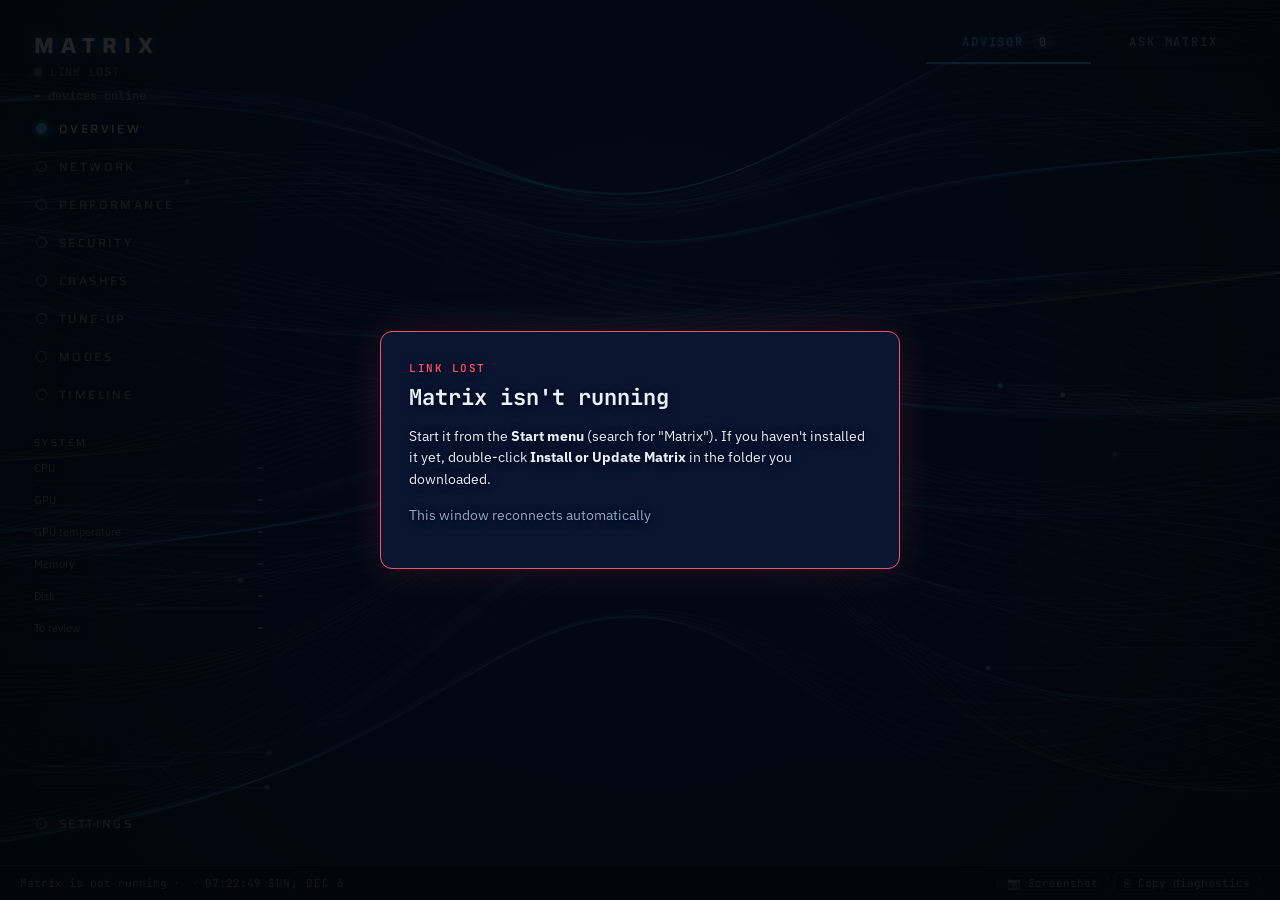
==== commit bf9d07b1: "Matrix 0.12.0: power auto-switch, wake log, Security +5, unsecure-Wi-Fi detection, efficiency leftov" ====
--- a/index.html
+++ b/index.html
@@ -22,6 +22,9 @@
           <span class="status-dot"></span><span id="status-text">Connecting…</span>
         </div>
         <p class="brand-devices"><span id="stat-online">–</span> devices online</p>
+        <p class="power-mode-row" id="power-mode-row" hidden>
+          <span class="power-mode-dot" id="power-mode-dot"></span><span id="power-mode-text"></span>
+        </p>
       </div>
 
       <a class="rail-item" href="#overview" data-view="overview">
--- a/css/styles.css
+++ b/css/styles.css
@@ -460,6 +460,29 @@
 .brand-devices { margin: 2px 0 0; font: 12px var(--font-mono); color: var(--text-dim); }
 .brand-devices span { color: var(--text); font-weight: 600; }
 
+/* Desktop / Locked-down power-mode indicator, quiet by design -- never red (red means something's wrong). */
+.power-mode-row {
+  --tone: var(--text-dim);
+  margin: 2px 0 0;
+  display: flex;
+  align-items: center;
+  gap: 7px;
+  font: 600 11px var(--font-mono);
+  color: var(--text-dim);
+  letter-spacing: 0.02em;
+}
+.power-mode-row[data-mode="desktop"] { --tone: #5fd4ff; }
+.power-mode-row[data-mode="locked-down"] { --tone: #e8b35a; }
+.power-mode-dot {
+  width: 7px;
+  height: 7px;
+  border-radius: 50%;
+  background: var(--tone);
+  box-shadow: 0 0 8px var(--tone);
+  flex: none;
+}
+.power-mode-row span:last-child { color: var(--tone); }
+
 /* Overall status: green / amber / red depending on the worst advice */
 .status-line {
   --tone: var(--text-dim);
@@ -1042,7 +1065,7 @@
 .row-actions { display: flex; flex-wrap: wrap; align-items: center; gap: 10px; margin-top: 10px; }
 .row-actions .ask-link { margin-top: 0; }
 
-.health--buttons .health-row { grid-template-columns: 20px 120px minmax(0, 1fr) auto; }
+.health--buttons .health-row { grid-template-columns: 20px 120px minmax(0, 1fr) auto; max-width: 460px; }
 .health-row { grid-template-columns: 20px 110px minmax(0, 1fr) 0; }
 .health-text { min-width: 0; overflow-wrap: anywhere; }
 
